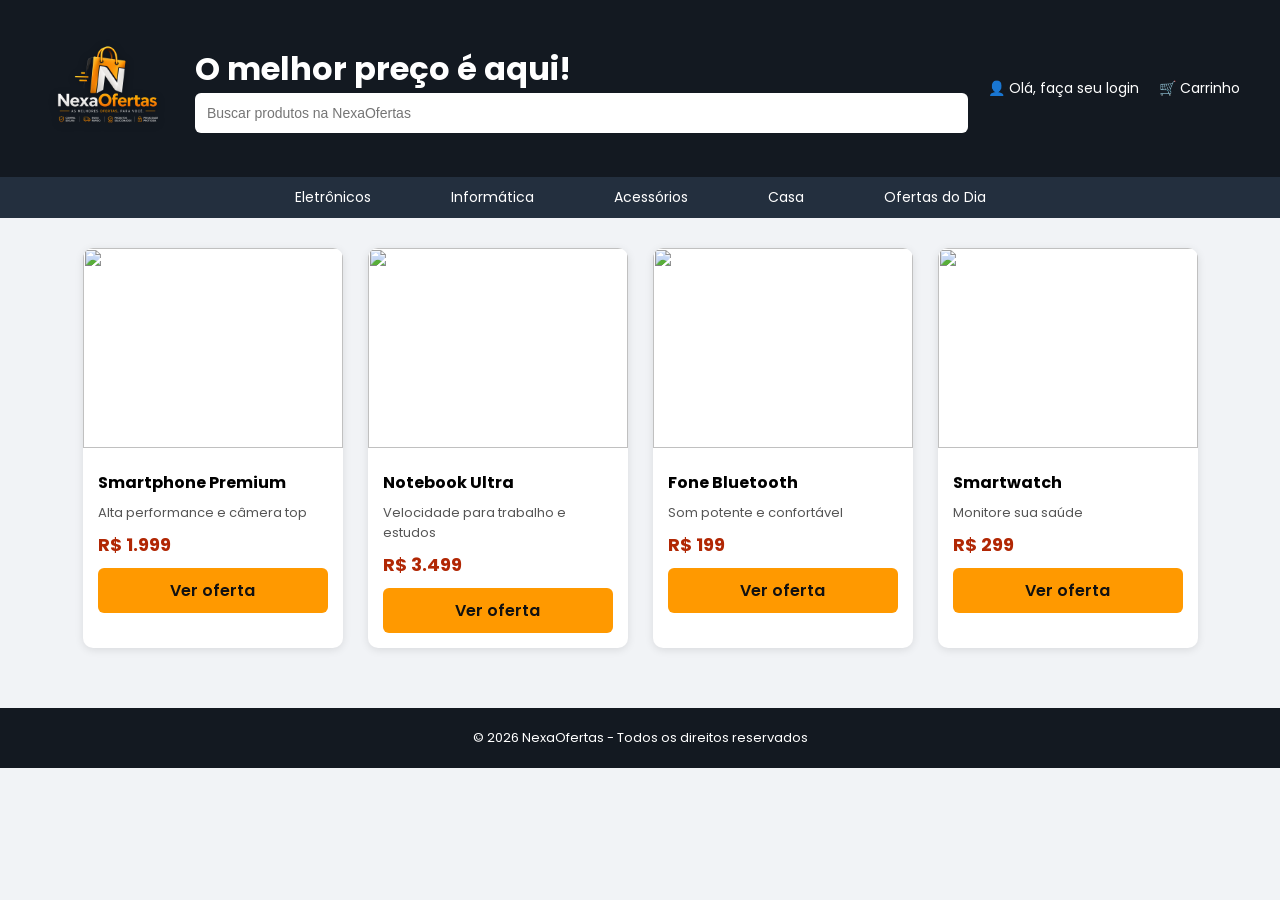
==== index.html @ af21ef80 "corrigindo nome do index" ====
<!DOCTYPE html>
<html lang="pt-br">
<head>
<meta charset="UTF-8">
<meta name="viewport" content="width=device-width, initial-scale=1.0">
<title>NexaOfertas</title>
<link href="https://fonts.googleapis.com/css2?family=Poppins:wght@300;400;600&display=swap" rel="stylesheet">

<style>
*{margin:0;padding:0;box-sizing:border-box}
body{font-family:'Poppins',sans-serif;background:#f1f3f6}

/* TOPO */
.topbar{
  background:#131921;
  color:#fff;
  display:flex;
  align-items:center;
  padding:40px 40px;
  gap:20px;
}

.logo img{
  height:90px;
  filter: drop-shadow(0 2px 4px rgba(0,0,0,0.4));
}

.search{flex:1}

.search input{
  width:100%;
  padding:12px;
  border-radius:6px;
  border:none;
  font-size:14px;
}

.actions{
  display:flex;
  gap:20px;
  font-size:14px;
}

.actions span{cursor:pointer}

/* MENU */
.menu{
  background:#232f3e;
  padding:10px 30px;
}

.menu ul{
  list-style:none;
  display:flex;
  justify-content:center; /* 👈 ESSA LINHA RESOLVE */
  gap:80px;
}

.menu li{
  color:#fff;
  font-size:14px;
  cursor:pointer;
}

.menu li:hover{color:#ff9900}

/* PRODUTOS */
.container{
  padding:30px 20px;
  max-width:1200px;
  margin: 0 auto;
}
.grid{
  display:grid;
  grid-template-columns: repeat(auto-fill, 260px);
  justify-content: center;
  gap: 25px;
}

.card{
  background:#fff;
  border-radius:10px;
  overflow:hidden;
  box-shadow:0 2px 8px rgba(0,0,0,.1);
  transition:.2s;
}

.card:hover{transform:scale(1.02)}

.card img{width:100%;height:200px;object-fit:cover}

.card-body{padding:15px}

.card-body h3{font-size:16px;margin-bottom:8px}

.card-body p{font-size:13px;color:#555;margin-bottom:8px}

.price{font-size:18px;font-weight:bold;color:#b12704;margin-bottom:10px}

.btn{
  display:block;
  text-align:center;
  background:#ff9900;
  color:#111;
  padding:10px;
  border-radius:6px;
  text-decoration:none;
  font-weight:600;
}

.btn:hover{background:#e68a00}

footer{
  margin-top:30px;
  background:#131921;
  color:#fff;
  text-align:center;
  padding:20px;
  font-size:13px;
}
</style>
</head>

<body>

<!-- TOPO -->
<div class="topbar">
  <div class="logo">
    <img src="img/logo_nexa_transparente.png" alt="NexaOfertas">
  </div>
    
  <div class="search">
    <h1>O melhor preço é aqui!</h1>
    <input type="text" placeholder="Buscar produtos na NexaOfertas">
  </div>
  <div class="actions">
    <span>👤 Olá, faça seu login</span>
    <span>🛒 Carrinho</span>
  </div>
</div>

<!-- MENU -->
<div class="menu">
  <ul>
    <li>Eletrônicos</li>
    <li>Informática</li>
    <li>Acessórios</li>
    <li>Casa</li>
    <li>Ofertas do Dia</li>
  </ul>
</div>

<!-- PRODUTOS -->
<div class="container">
  <div class="grid">

    <div class="card">
      <img src="https://images.unsplash.com/photo-1511707171634-5f897ff02aa9">
      <div class="card-body">
        <h3>Smartphone Premium</h3>
        <p>Alta performance e câmera top</p>
        <div class="price">R$ 1.999</div>
        <a href="#" class="btn">Ver oferta</a>
      </div>
    </div>

    <div class="card">
      <img src="https://images.unsplash.com/photo-1517336714731-489689fd1ca8">
      <div class="card-body">
        <h3>Notebook Ultra</h3>
        <p>Velocidade para trabalho e estudos</p>
        <div class="price">R$ 3.499</div>
        <a href="#" class="btn">Ver oferta</a>
      </div>
    </div>

    <div class="card">
      <img src="https://images.unsplash.com/photo-1518441902110-93c9d9e7c6e7">
      <div class="card-body">
        <h3>Fone Bluetooth</h3>
        <p>Som potente e confortável</p>
        <div class="price">R$ 199</div>
        <a href="#" class="btn">Ver oferta</a>
      </div>
    </div>

    <div class="card">
      <img src="https://images.unsplash.com/photo-1585386959984-a41552231658">
      <div class="card-body">
        <h3>Smartwatch</h3>
        <p>Monitore sua saúde</p>
        <div class="price">R$ 299</div>
        <a href="#" class="btn">Ver oferta</a>
      </div>
    </div>

  </div>
</div>

<footer>
  <p>© 2026 NexaOfertas - Todos os direitos reservados</p>

</footer>

</body>
</html>
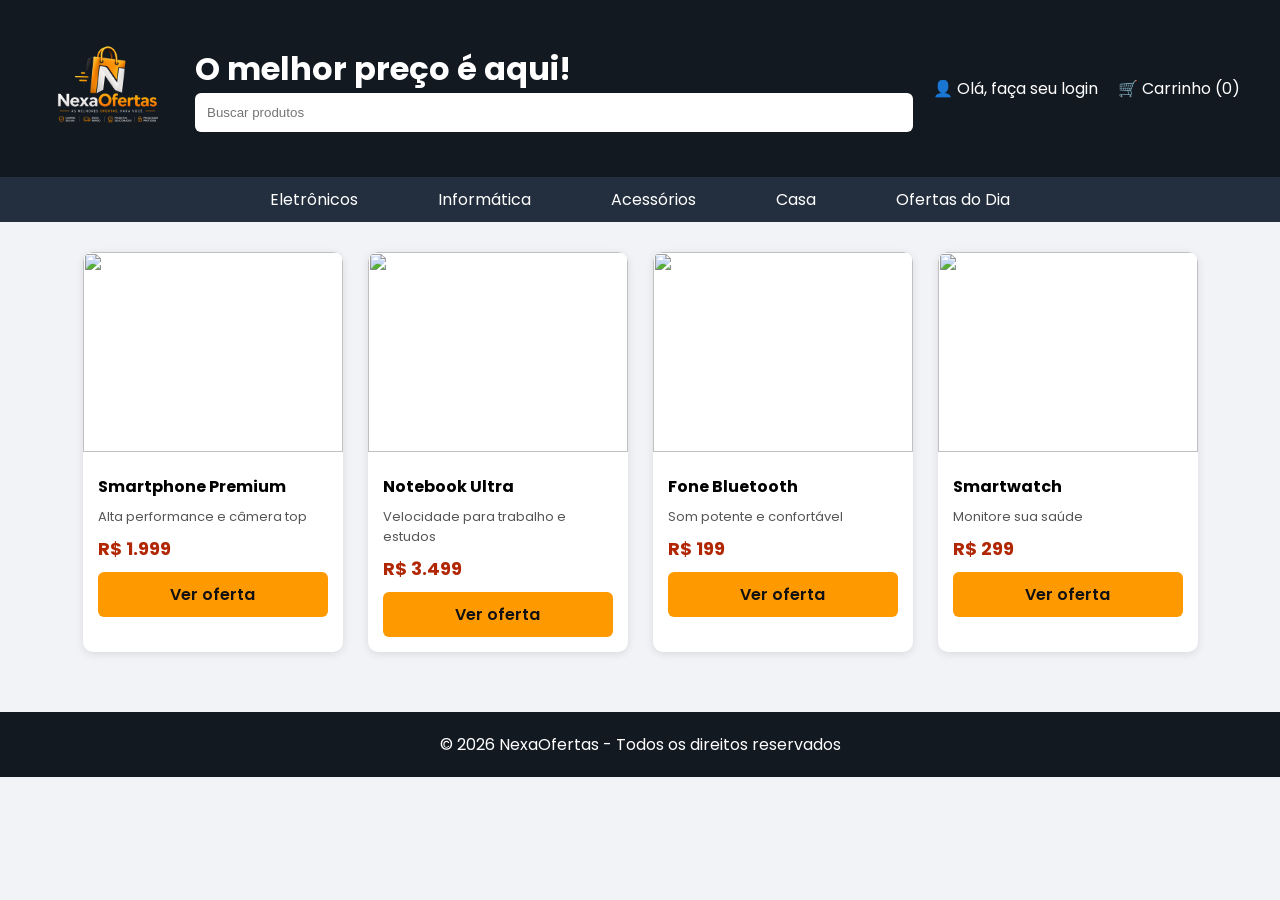
==== commit c96ceab2: "Nexaofertas" ====
--- a/index.html
+++ b/index.html
@@ -4,6 +4,7 @@
 <meta charset="UTF-8">
 <meta name="viewport" content="width=device-width, initial-scale=1.0">
 <title>NexaOfertas</title>
+
 <link href="https://fonts.googleapis.com/css2?family=Poppins:wght@300;400;600&display=swap" rel="stylesheet">
 
 <style>
@@ -22,7 +23,6 @@
 
 .logo img{
   height:90px;
-  filter: drop-shadow(0 2px 4px rgba(0,0,0,0.4));
 }
 
 .search{flex:1}
@@ -32,13 +32,11 @@
   padding:12px;
   border-radius:6px;
   border:none;
-  font-size:14px;
 }
 
 .actions{
   display:flex;
   gap:20px;
-  font-size:14px;
 }
 
 .actions span{cursor:pointer}
@@ -52,13 +50,12 @@
 .menu ul{
   list-style:none;
   display:flex;
-  justify-content:center; /* 👈 ESSA LINHA RESOLVE */
+  justify-content:center;
   gap:80px;
 }
 
 .menu li{
   color:#fff;
-  font-size:14px;
   cursor:pointer;
 }
 
@@ -70,6 +67,7 @@
   max-width:1200px;
   margin: 0 auto;
 }
+
 .grid{
   display:grid;
   grid-template-columns: repeat(auto-fill, 260px);
@@ -116,7 +114,6 @@
   color:#fff;
   text-align:center;
   padding:20px;
-  font-size:13px;
 }
 </style>
 </head>
@@ -126,16 +123,17 @@
 <!-- TOPO -->
 <div class="topbar">
   <div class="logo">
-    <img src="img/logo_nexa_transparente.png" alt="NexaOfertas">
-  </div>
-    
+    <img src="img/logo_nexa_transparente.png">
+  </div>
+
   <div class="search">
     <h1>O melhor preço é aqui!</h1>
-    <input type="text" placeholder="Buscar produtos na NexaOfertas">
-  </div>
+    <input type="text" placeholder="Buscar produtos">
+  </div>
+
   <div class="actions">
     <span>👤 Olá, faça seu login</span>
-    <span>🛒 Carrinho</span>
+    <span onclick="verCarrinho()">🛒 Carrinho (<span id="contador">0</span>)</span>
   </div>
 </div>
 
@@ -154,43 +152,55 @@
 <div class="container">
   <div class="grid">
 
+    <!-- PRODUTO 1 -->
     <div class="card">
       <img src="https://images.unsplash.com/photo-1511707171634-5f897ff02aa9">
       <div class="card-body">
         <h3>Smartphone Premium</h3>
         <p>Alta performance e câmera top</p>
         <div class="price">R$ 1.999</div>
-        <a href="#" class="btn">Ver oferta</a>
-      </div>
-    </div>
-
+        <a href="produto.html?nome=Smartphone Premium&preco=1999&img=https://images.unsplash.com/photo-1511707171634-5f897ff02aa9&link=https://google.com" class="btn">
+          Ver oferta
+        </a>
+      </div>
+    </div>
+
+    <!-- PRODUTO 2 -->
     <div class="card">
       <img src="https://images.unsplash.com/photo-1517336714731-489689fd1ca8">
       <div class="card-body">
         <h3>Notebook Ultra</h3>
         <p>Velocidade para trabalho e estudos</p>
         <div class="price">R$ 3.499</div>
-        <a href="#" class="btn">Ver oferta</a>
-      </div>
-    </div>
-
+        <a href="produto.html?nome=Notebook Ultra&preco=3499&img=https://images.unsplash.com/photo-1517336714731-489689fd1ca8&link=https://google.com" class="btn">
+          Ver oferta
+        </a>
+      </div>
+    </div>
+
+    <!-- PRODUTO 3 -->
     <div class="card">
       <img src="https://images.unsplash.com/photo-1518441902110-93c9d9e7c6e7">
       <div class="card-body">
         <h3>Fone Bluetooth</h3>
         <p>Som potente e confortável</p>
         <div class="price">R$ 199</div>
-        <a href="#" class="btn">Ver oferta</a>
-      </div>
-    </div>
-
+        <a href="produto.html?nome=Fone Bluetooth&preco=199&img=https://images.unsplash.com/photo-1518441902110-93c9d9e7c6e7&link=https://google.com" class="btn">
+          Ver oferta
+        </a>
+      </div>
+    </div>
+
+    <!-- PRODUTO 4 -->
     <div class="card">
       <img src="https://images.unsplash.com/photo-1585386959984-a41552231658">
       <div class="card-body">
         <h3>Smartwatch</h3>
         <p>Monitore sua saúde</p>
         <div class="price">R$ 299</div>
-        <a href="#" class="btn">Ver oferta</a>
+        <a href="produto.html?nome=Smartwatch&preco=299&img=https://images.unsplash.com/photo-1585386959984-a41552231658&link=https://google.com" class="btn">
+          Ver oferta
+        </a>
       </div>
     </div>
 
@@ -199,8 +209,9 @@
 
 <footer>
   <p>© 2026 NexaOfertas - Todos os direitos reservados</p>
-
 </footer>
 
+<script src="js/carrinho.js"></script>
+
 </body>
-</html>
+</html>
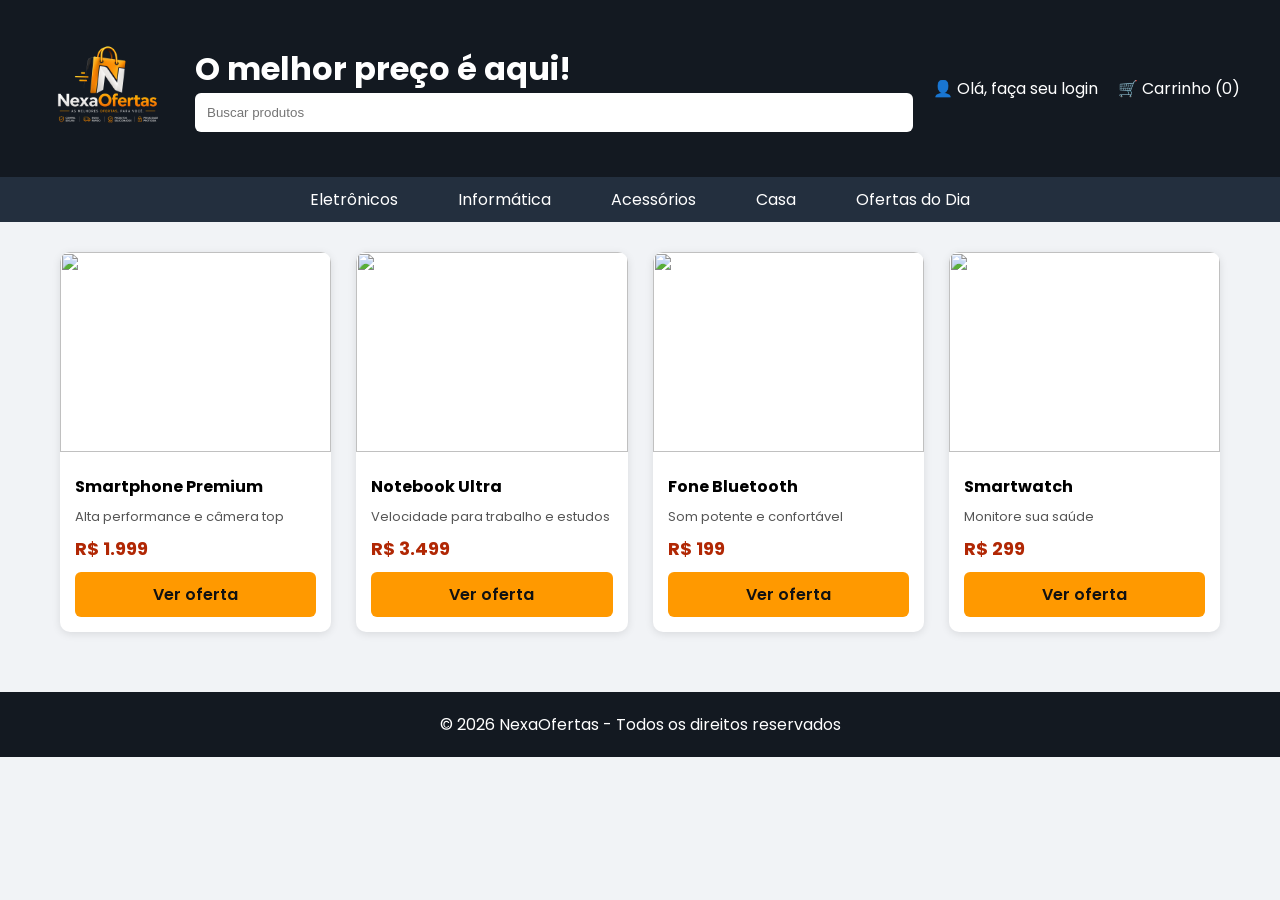
==== commit 615d9ca4: "atualização" ====
--- a/index.html
+++ b/index.html
@@ -17,15 +17,19 @@
   color:#fff;
   display:flex;
   align-items:center;
-  padding:40px 40px;
+  padding:40px;
   gap:20px;
+  flex-wrap: wrap;
 }
 
 .logo img{
   height:90px;
 }
 
-.search{flex:1}
+.search{
+  flex:1;
+  min-width:250px;
+}
 
 .search input{
   width:100%;
@@ -37,6 +41,7 @@
 .actions{
   display:flex;
   gap:20px;
+  flex-wrap: wrap;
 }
 
 .actions span{cursor:pointer}
@@ -44,14 +49,15 @@
 /* MENU */
 .menu{
   background:#232f3e;
-  padding:10px 30px;
+  padding:10px;
 }
 
 .menu ul{
   list-style:none;
   display:flex;
   justify-content:center;
-  gap:80px;
+  gap:60px;
+  flex-wrap:wrap;
 }
 
 .menu li{
@@ -65,14 +71,13 @@
 .container{
   padding:30px 20px;
   max-width:1200px;
-  margin: 0 auto;
+  margin:auto;
 }
 
 .grid{
   display:grid;
-  grid-template-columns: repeat(auto-fill, 260px);
-  justify-content: center;
-  gap: 25px;
+  grid-template-columns: repeat(auto-fit, minmax(250px, 1fr));
+  gap:25px;
 }
 
 .card{
@@ -85,7 +90,11 @@
 
 .card:hover{transform:scale(1.02)}
 
-.card img{width:100%;height:200px;object-fit:cover}
+.card img{
+  width:100%;
+  height:200px;
+  object-fit:cover;
+}
 
 .card-body{padding:15px}
 
@@ -93,7 +102,12 @@
 
 .card-body p{font-size:13px;color:#555;margin-bottom:8px}
 
-.price{font-size:18px;font-weight:bold;color:#b12704;margin-bottom:10px}
+.price{
+  font-size:18px;
+  font-weight:bold;
+  color:#b12704;
+  margin-bottom:10px;
+}
 
 .btn{
   display:block;
@@ -114,6 +128,36 @@
   color:#fff;
   text-align:center;
   padding:20px;
+}
+
+/* RESPONSIVO */
+@media (max-width: 768px){
+
+  .topbar{
+    flex-direction:column;
+    align-items:center;
+    text-align:center;
+    padding:20px;
+  }
+
+  .logo img{
+    height:60px;
+  }
+
+  .search h1{
+    font-size:22px;
+    margin-bottom:10px;
+  }
+
+  .actions{
+    flex-direction:column;
+    gap:10px;
+  }
+
+  .menu ul{
+    gap:20px;
+  }
+
 }
 </style>
 </head>
@@ -152,55 +196,43 @@
 <div class="container">
   <div class="grid">
 
-    <!-- PRODUTO 1 -->
     <div class="card">
       <img src="https://images.unsplash.com/photo-1511707171634-5f897ff02aa9">
       <div class="card-body">
         <h3>Smartphone Premium</h3>
         <p>Alta performance e câmera top</p>
         <div class="price">R$ 1.999</div>
-        <a href="produto.html?nome=Smartphone Premium&preco=1999&img=https://images.unsplash.com/photo-1511707171634-5f897ff02aa9&link=https://google.com" class="btn">
-          Ver oferta
-        </a>
-      </div>
-    </div>
-
-    <!-- PRODUTO 2 -->
+        <a href="#" class="btn">Ver oferta</a>
+      </div>
+    </div>
+
     <div class="card">
       <img src="https://images.unsplash.com/photo-1517336714731-489689fd1ca8">
       <div class="card-body">
         <h3>Notebook Ultra</h3>
         <p>Velocidade para trabalho e estudos</p>
         <div class="price">R$ 3.499</div>
-        <a href="produto.html?nome=Notebook Ultra&preco=3499&img=https://images.unsplash.com/photo-1517336714731-489689fd1ca8&link=https://google.com" class="btn">
-          Ver oferta
-        </a>
-      </div>
-    </div>
-
-    <!-- PRODUTO 3 -->
+        <a href="#" class="btn">Ver oferta</a>
+      </div>
+    </div>
+
     <div class="card">
       <img src="https://images.unsplash.com/photo-1518441902110-93c9d9e7c6e7">
       <div class="card-body">
         <h3>Fone Bluetooth</h3>
         <p>Som potente e confortável</p>
         <div class="price">R$ 199</div>
-        <a href="produto.html?nome=Fone Bluetooth&preco=199&img=https://images.unsplash.com/photo-1518441902110-93c9d9e7c6e7&link=https://google.com" class="btn">
-          Ver oferta
-        </a>
-      </div>
-    </div>
-
-    <!-- PRODUTO 4 -->
+        <a href="#" class="btn">Ver oferta</a>
+      </div>
+    </div>
+
     <div class="card">
       <img src="https://images.unsplash.com/photo-1585386959984-a41552231658">
       <div class="card-body">
         <h3>Smartwatch</h3>
         <p>Monitore sua saúde</p>
         <div class="price">R$ 299</div>
-        <a href="produto.html?nome=Smartwatch&preco=299&img=https://images.unsplash.com/photo-1585386959984-a41552231658&link=https://google.com" class="btn">
-          Ver oferta
-        </a>
+        <a href="#" class="btn">Ver oferta</a>
       </div>
     </div>
 
@@ -211,7 +243,5 @@
   <p>© 2026 NexaOfertas - Todos os direitos reservados</p>
 </footer>
 
-<script src="js/carrinho.js"></script>
-
 </body>
 </html>
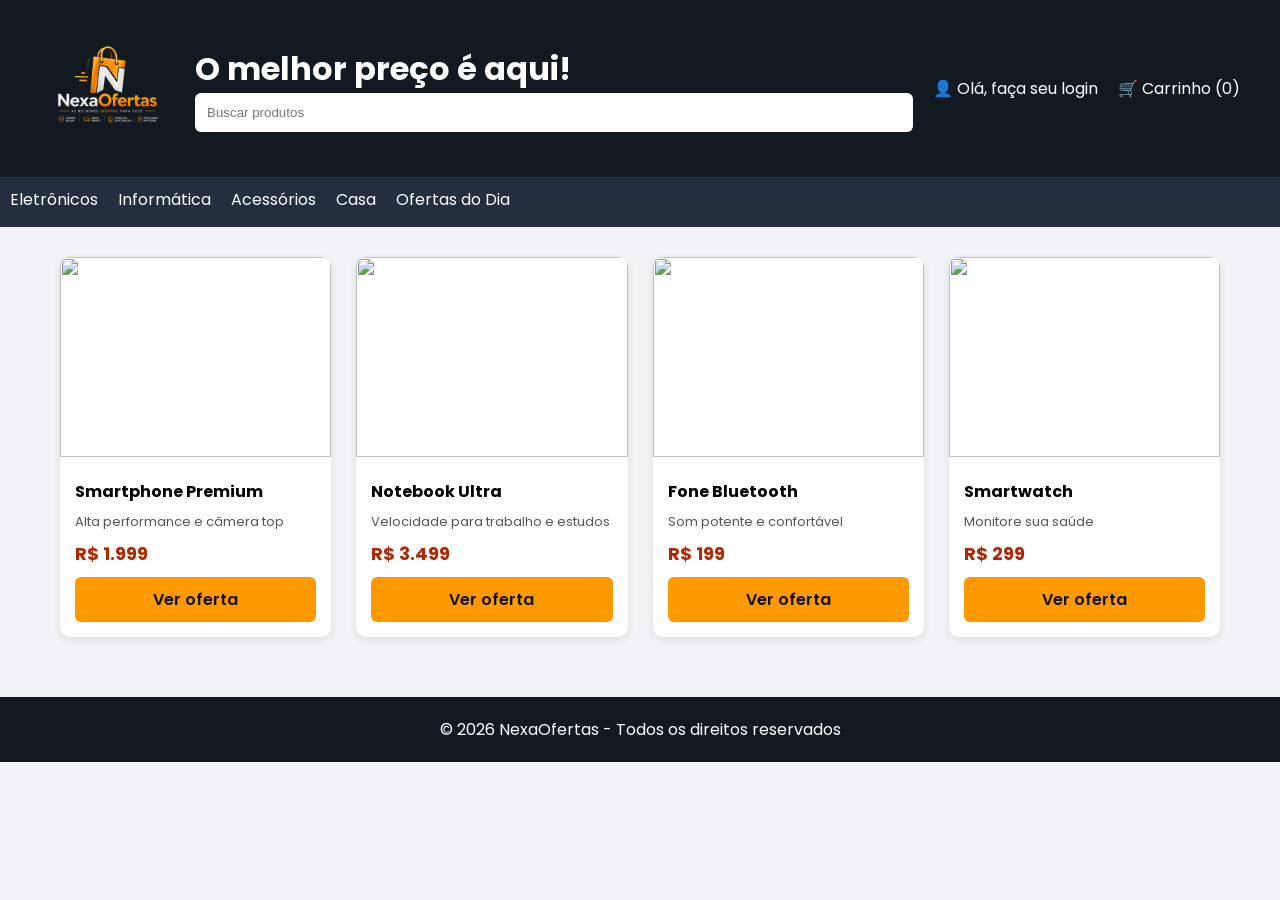
==== commit b97dc295: "atualização" ====
--- a/index.html
+++ b/index.html
@@ -55,14 +55,19 @@
 .menu ul{
   list-style:none;
   display:flex;
-  justify-content:center;
-  gap:60px;
-  flex-wrap:wrap;
+  gap:20px;
+  overflow-x:auto;
+  white-space:nowrap;
+  padding-bottom:5px;
+}
+.menu ul::-webkit-scrollbar{
+  display:none;
 }
 
 .menu li{
   color:#fff;
   cursor:pointer;
+  flex:0 0 auto;
 }
 
 .menu li:hover{color:#ff9900}
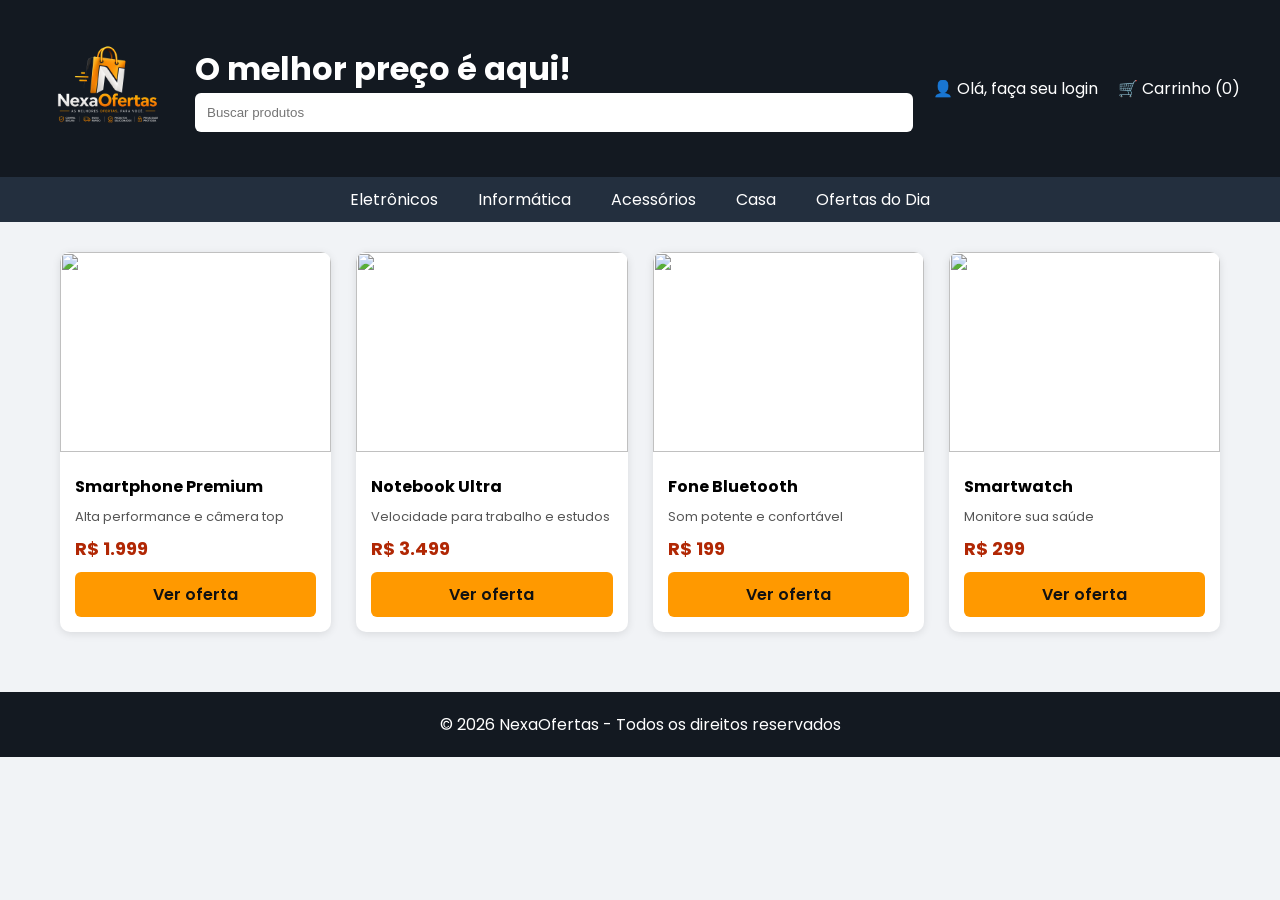
==== commit bc36ee1c: "atualização" ====
--- a/index.html
+++ b/index.html
@@ -22,9 +22,7 @@
   flex-wrap: wrap;
 }
 
-.logo img{
-  height:90px;
-}
+.logo img{height:90px;}
 
 .search{
   flex:1;
@@ -46,7 +44,7 @@
 
 .actions span{cursor:pointer}
 
-/* MENU */
+/* MENU (DESKTOP NORMAL) */
 .menu{
   background:#232f3e;
   padding:10px;
@@ -55,19 +53,13 @@
 .menu ul{
   list-style:none;
   display:flex;
-  gap:20px;
-  overflow-x:auto;
-  white-space:nowrap;
-  padding-bottom:5px;
-}
-.menu ul::-webkit-scrollbar{
-  display:none;
+  justify-content:center;
+  gap:40px;
 }
 
 .menu li{
   color:#fff;
   cursor:pointer;
-  flex:0 0 auto;
 }
 
 .menu li:hover{color:#ff9900}
@@ -104,7 +96,6 @@
 .card-body{padding:15px}
 
 .card-body h3{font-size:16px;margin-bottom:8px}
-
 .card-body p{font-size:13px;color:#555;margin-bottom:8px}
 
 .price{
@@ -135,7 +126,7 @@
   padding:20px;
 }
 
-/* RESPONSIVO */
+/* 📱 MOBILE */
 @media (max-width: 768px){
 
   .topbar{
@@ -145,9 +136,7 @@
     padding:20px;
   }
 
-  .logo img{
-    height:60px;
-  }
+  .logo img{height:60px;}
 
   .search h1{
     font-size:22px;
@@ -159,8 +148,21 @@
     gap:10px;
   }
 
+  /* MENU MOBILE COM SCROLL */
   .menu ul{
+    justify-content:flex-start;
     gap:20px;
+    overflow-x:auto;
+    white-space:nowrap;
+    padding: 0 10px;
+  }
+
+  .menu ul::-webkit-scrollbar{
+    display:none;
+  }
+
+  .menu li{
+    flex:0 0 auto;
   }
 
 }
